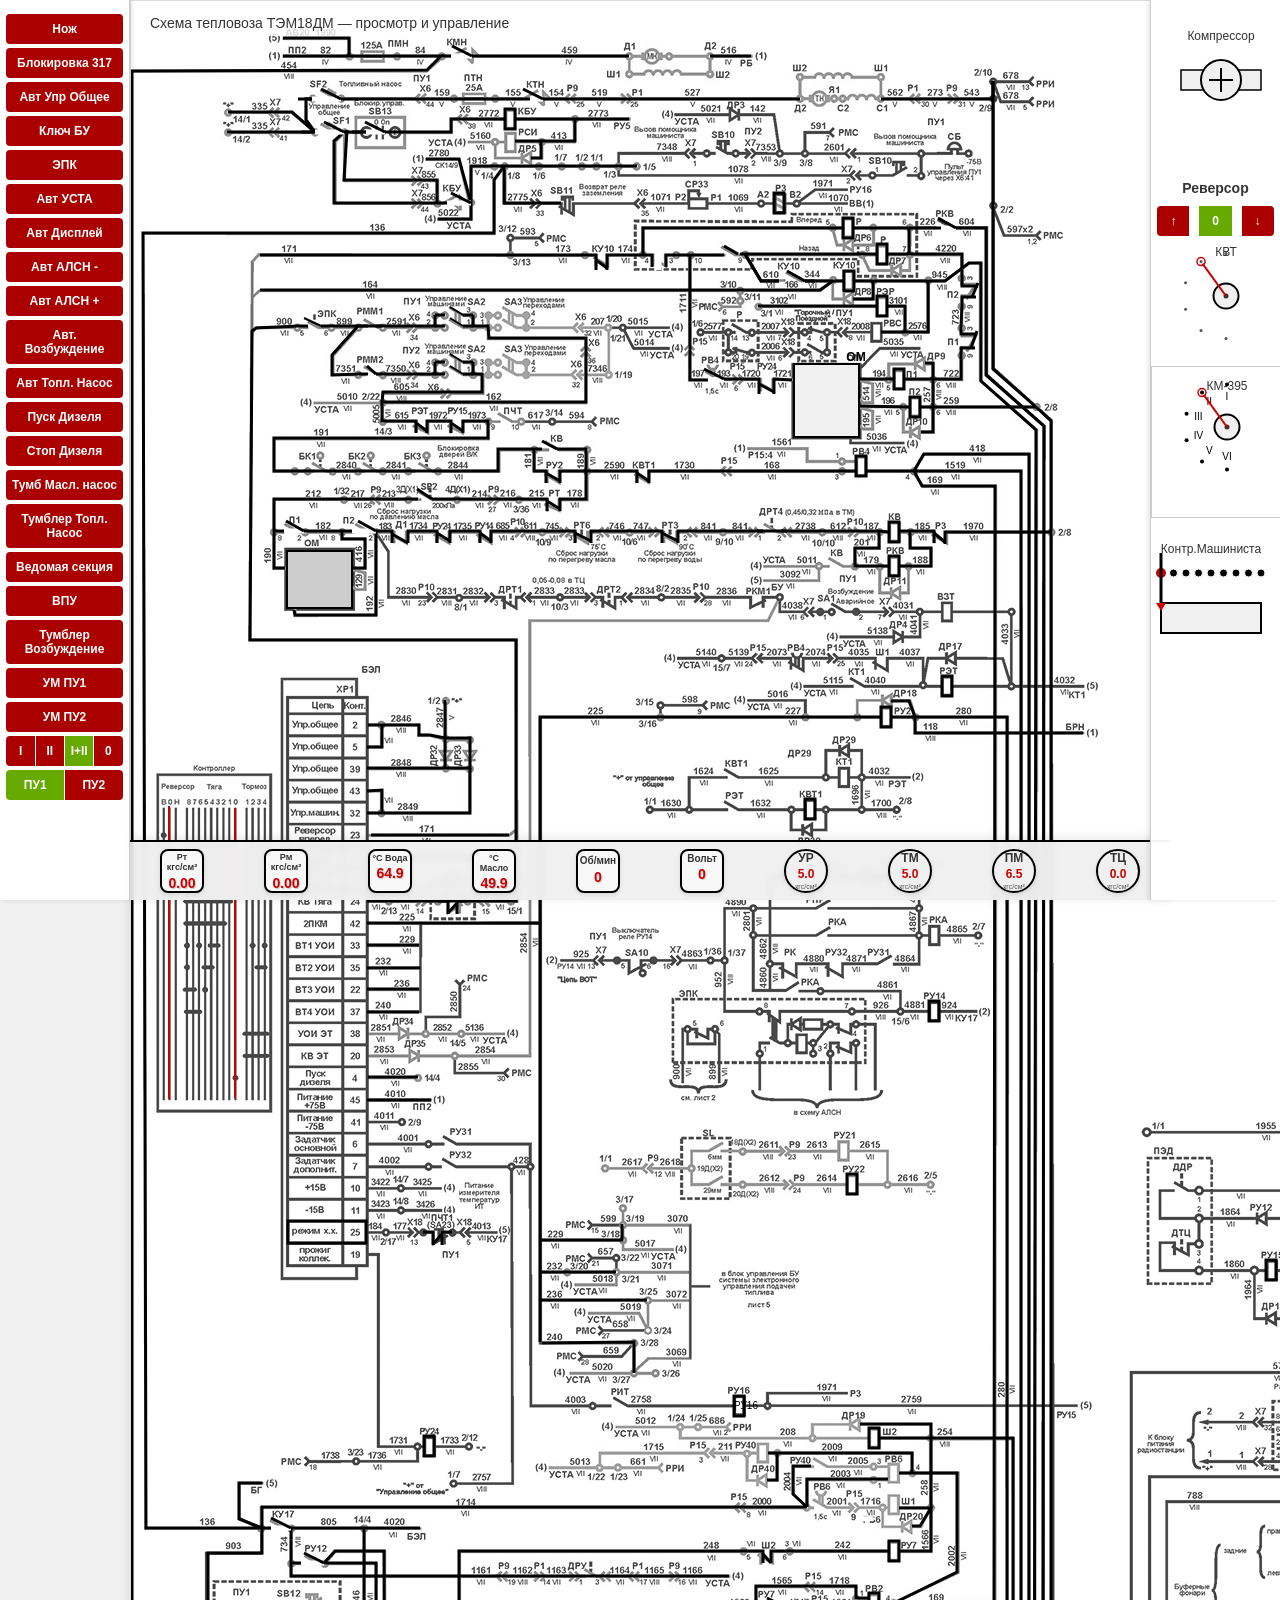
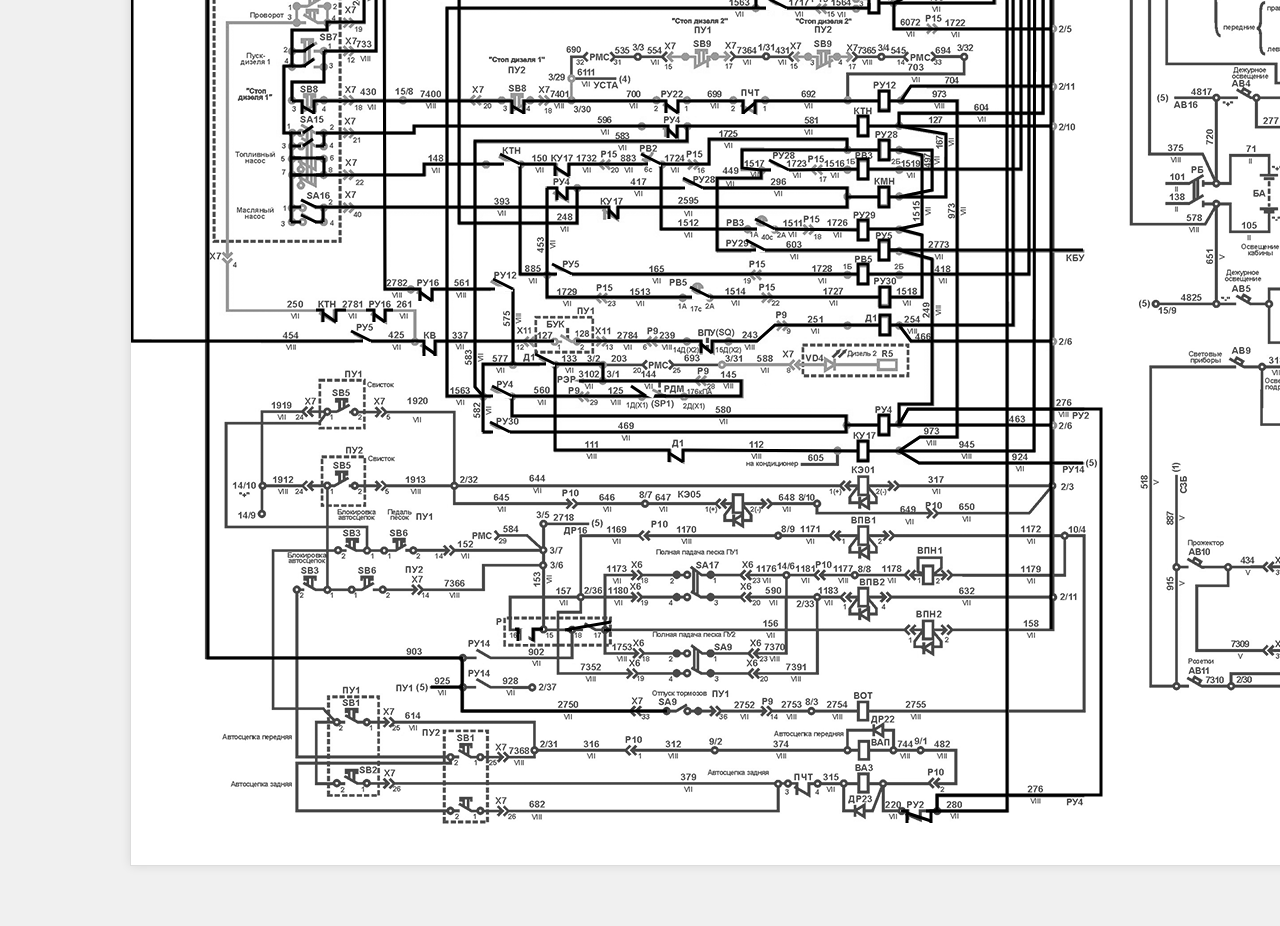
==== index.html @ cbc2bca0 "Update and rename двоечка.html to index.html" ====
<!DOCTYPE html>
<html lang="ru">
<head>
    <meta charset="UTF-8">
    <title>Схема тепловоза ТЭМ18ДМ</title>
    <link rel="stylesheet" href="style.css">
</head>
<body>
    <!-- === ИНФО-СТРОКА === -->
    <div id="info">Схема тепловоза ТЭМ18ДМ — просмотр и управление</div>

    <!-- === ЛЕВАЯ ПАНЕЛЬ УПРАВЛЕНИЯ === -->
    <div id="panel">
        <!-- Основные кнопки -->
        <button id="btn-disconnect" class="btn btn-off">Нож</button>
        <button id="btn-buk" class="btn btn-off">Блокировка 317</button>
        <button id="btn-main-control" class="btn btn-off">Авт Упр Общее</button>
        <button id="btn-key-bu" class="btn btn-off">Ключ БУ</button>
        <button id="btn-epk" class="btn btn-off">ЭПК</button>
        <button id="btn-usta" class="btn btn-off">Авт УСТА</button>
        <button id="btn-display" class="btn btn-off">Авт Дисплей</button>
        <button id="btn-alsn" class="btn btn-off">Авт АЛСН -</button>
        <button id="btn-Alsn-plus" class="btn btn-off">Авт АЛСН +</button>
        <button id="btn-excitation" class="btn btn-off">Авт. Возбуждение</button>
        <button id="btn-fuel-pump" class="btn btn-off">Авт Топл. Насос</button>
        <button id="btn-start-diesel" class="btn btn-off">Пуск Дизеля</button>
        <button id="btn-stop-diesel" class="btn btn-off">Стоп Дизеля</button>
        <button id="btn-oil-pump" class="btn btn-off">Тумб Масл. насос</button>
        <button id="btn-fuel-pump-tumbler" class="btn btn-off">Тумблер Топл. Насос</button>
        <button id="btn-pcht" class="btn btn-off">Ведомая секция</button>
        <button id="btn-vpu" class="btn btn-off">ВПУ</button>
        <button id="btn-exc-tumbler" class="btn btn-off">Тумблер Возбуждение</button>
        <button id="btn-um-pu1" class="btn btn-off">УМ ПУ1</button>
        <button id="btn-um-pu2" class="btn btn-off">УМ ПУ2</button>

        <!-- ОМ -->
        <div class="btn-row-om" title="ОМ: I / II / I+II / 0">
            <button id="btn-om-i" class="btn-om">I</button>
            <button id="btn-om-ii" class="btn-om">II</button>
            <button id="btn-om-i-ii" class="btn-om">I+II</button>
            <button id="btn-om-0" class="btn-om">0</button>
        </div>

        <!-- РММ -->
        <div class="btn-row" title="РММ: ПУ1 / ПУ2">
            <button id="btn-rmm-pu1" class="btn-rev">ПУ1</button>
            <button id="btn-rmm-pu2" class="btn-rev">ПУ2</button>
        </div>
    </div>

    <!-- === ПРАВАЯ ПАНЕЛЬ ОРГАНОВ УПРАВЛЕНИЯ === -->
    <div id="control-panel">
        <canvas id="compressor-canvas" width="130" height="150" style="margin: 0 auto; display: block;"></canvas>

        <!-- Реверсор в правой панели -->
        <div class="control-group" style="text-align: center; margin-top: 20px;">
            <div style="font: bold 14px Arial; color: #333; margin-bottom: 10px;" title="Реверсор: Вперёд / Нейтраль / Назад">
                Реверсор
            </div>
            <div class="btn-row" style="display: flex; justify-content: center; gap: 10px;">
                <button id="btn-reversor-forward" class="btn-rev">↑</button>
                <button id="btn-reversor-neutral" class="btn-rev">0</button>
                <button id="btn-reversor-backward" class="btn-rev">↓</button>
            </div>
        </div>
    </div>

    <!-- === СХЕМА === -->
    <canvas id="scheme-canvas"></canvas>

    <!-- === ПАНЕЛЬ ПРИБОРОВ (внизу) === -->
    <div id="gauge-panel"></div>

    <!-- === СКРИПТЫ === -->
    <script src="elements.js"></script>
    <script src="relay.js"></script>
    <script src="relayT.js"></script>
    <script src="wires.js"></script>
    <script src="pribor.js"></script>
    <script src="brakes.js"></script>
    <script src="motors.js"></script>
    <script src="main.js"></script>
</body>

</html>
---- style.css ----
body {
    margin: 0;
    background: #f0f0f0;
    font-family: Arial, sans-serif;
    overflow: auto;
}

/* === ОСНОВНОЙ CANVAS СХЕМЫ === */
#scheme-canvas {
    display: block;
    background: white;
    border: 1px solid #ddd;
    box-shadow: 0 0 10px rgba(0,0,0,0.1);
    image-rendering: pixelated;
    margin-left: 130px;
    margin-bottom: 60px;
    width: 3306px;
    height: 2464px;
}

/* === ЛЕВАЯ ПАНЕЛЬ УПРАВЛЕНИЯ — ФИКСИРОВАННЫЙ РАЗМЕР, НЕ МАСШТАБИРУЕТСЯ === */
#panel {
    position: fixed;
    top: 0;
    left: 0;
    width: 130px;
    height: 100vh;
    background: rgba(255, 255, 255, 0.95);
    border-right: 1px solid #ccc;
    box-shadow: 2px 0 5px rgba(0,0,0,0.1);
    z-index: 20;
    font: 13px Arial;
    padding: 10px 0;
    box-sizing: border-box;
    overflow-y: auto;
    overflow-x: hidden;
    transform: scale(1);
    transform-origin: top left;
}

/* === КНОПКИ ПАНЕЛИ — ФИКСИРОВАННЫЙ РАЗМЕР === */
.btn {
    display: block;
    width: 90%;
    margin: 4px auto;
    padding: 8px 5px;
    border: none;
    border-radius: 4px;
    font: bold 12px Arial;
    cursor: pointer;
    text-align: center;
    transition: all 0.2s;
}
.btn-on {
    background: #6a0;
    color: white;
}
.btn-off {
    background: #a00;
    color: white;
}

/* === ИНФО-ПАНЕЛЬ — ФИКСИРОВАНА === */
#info {
    position: fixed;
    top: 10px;
    left: 140px;
    color: #333;
    font: 14px Arial;
    z-index: 10;
    pointer-events: none;
    background: rgba(255, 255, 255, 0.8);
    padding: 5px 10px;
    border-radius: 4px;
    transform: scale(1);
    transform-origin: top left;
}

/* === ПАНЕЛЬ ПРИБОРОВ ВНИЗУ — ФИКСИРОВАННАЯ, НЕ МАСШТАБИРУЕТСЯ === */
#gauge-panel {
    position: fixed;
    bottom: 0;
    left: 130px;
    height: 60px;
    background: rgba(240, 240, 240, 0.95);
    border-top: 2px solid #000;
    box-shadow: 0 -2px 10px rgba(0,0,0,0.1);
    z-index: 15;
    font: 12px Arial;
    color: #000;
    display: flex;
    justify-content: flex-start;
    align-items: center;
    gap: 60px;
    padding: 0 30px;
    box-sizing: border-box;
    backdrop-filter: blur(3px);
    transform: scale(1);
    transform-origin: bottom left;
    width: auto;

}
.gauge {
    text-align: center;
    display: flex;
    flex-direction: column;
    align-items: center;
}
.gauge-value {
    font: bold 14px Arial;
    color: #c00;
    line-height: 1;
}
.gauge-label {
    font: 10px Arial;
    color: #555;
    margin-top: 2px;
}

/* === КНОПКИ РЕВЕРСОРА === */
.btn-row {
    display: flex;
    width: 90%;
    margin: 4px auto;
    gap: 1px;
    border-radius: 4px;
    overflow: hidden;
}
.btn-rev {
    flex: 1;
    background: #a00;
    color: white;
    border: none;
    padding: 8px 0;
    font: bold 12px Arial;
    text-align: center;
    cursor: pointer;
    transition: background 0.2s;
}
.btn-rev.active {
    background: #6a0;
}
.btn-rev:hover {
    filter: brightness(1.1);
}

/* === КНОПКИ ОМ === */
.btn-row-om {
    display: flex;
    width: 90%;
    margin: 4px auto;
    gap: 1px;
    border-radius: 4px;
    overflow: hidden;
}
.btn-om {
    flex: 1;
    background: #a00;
    color: white;
    border: none;
    padding: 8px 0;
    font: bold 12px Arial;
    text-align: center;
    cursor: pointer;
    transition: background 0.2s;
}
.btn-om.active {
    background: #6a0;
}
.btn-om:hover {
    filter: brightness(1.1);
}

/* === ПРАВАЯ ПАНЕЛЬ ОРГАНОВ УПРАВЛЕНИЯ — ФИКСИРОВАНА СПРАВА === */
#control-panel {
    position: fixed;
    top: 0;
    right: 0;
    width: 130px;
    height: 100vh;
    background: rgba(255, 255, 255, 0.95);
    border-left: 1px solid #ccc;
    box-shadow: -2px 0 5px rgba(0,0,0,0.1);
    z-index: 20;
    font: 13px Arial;
    padding: 10px 0;
    box-sizing: border-box;
    overflow-y: auto;
    overflow-x: hidden;
    transform: scale(1);
    transform-origin: top right;
    color: #333;
    text-align: center;
}
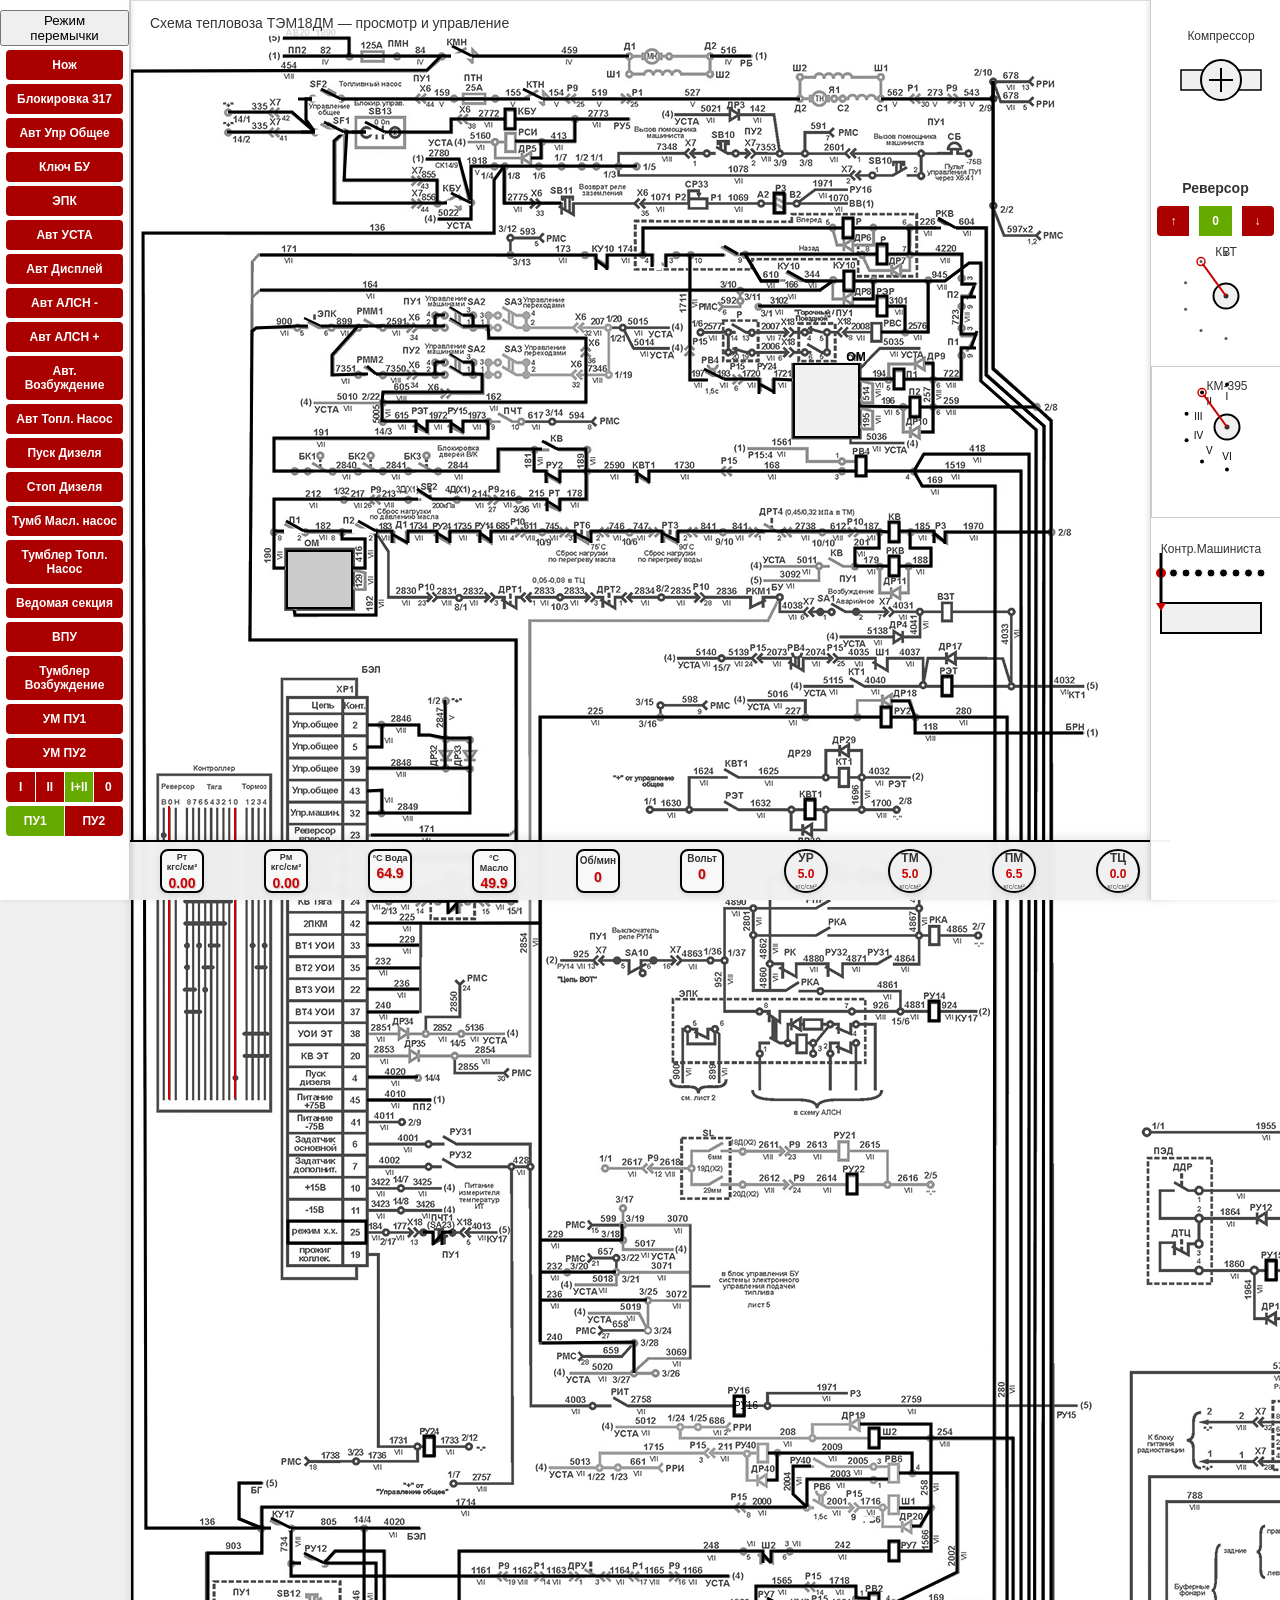
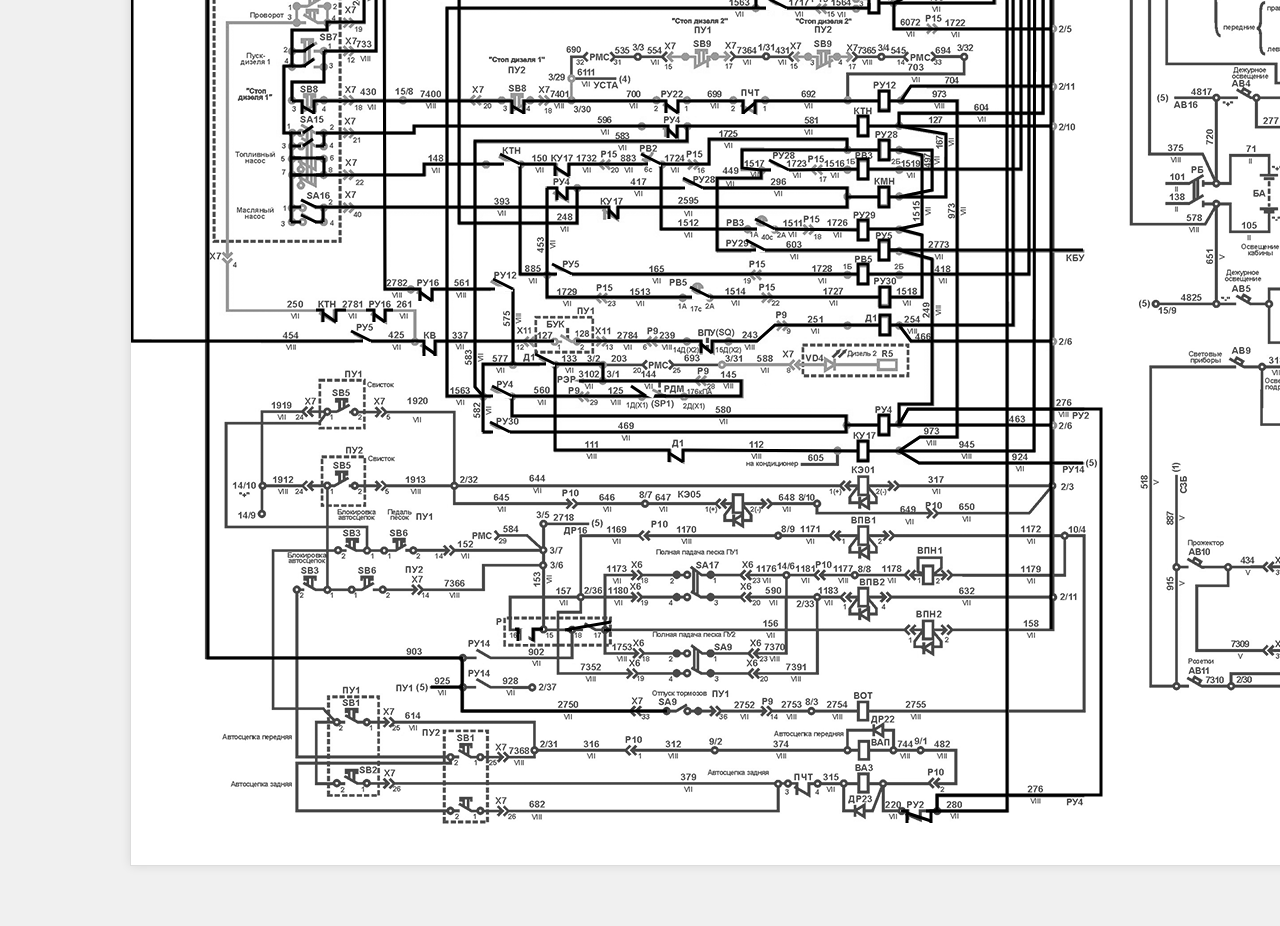
==== commit 83c8acf6: "Add files via upload" ====
--- a/index.html
+++ b/index.html
@@ -12,6 +12,7 @@
     <!-- === ЛЕВАЯ ПАНЕЛЬ УПРАВЛЕНИЯ === -->
     <div id="panel">
         <!-- Основные кнопки -->
+        <button id="toggle-jumper-mode">Режим перемычки</button>
         <button id="btn-disconnect" class="btn btn-off">Нож</button>
         <button id="btn-buk" class="btn btn-off">Блокировка 317</button>
         <button id="btn-main-control" class="btn btn-off">Авт Упр Общее</button>
@@ -32,6 +33,7 @@
         <button id="btn-exc-tumbler" class="btn btn-off">Тумблер Возбуждение</button>
         <button id="btn-um-pu1" class="btn btn-off">УМ ПУ1</button>
         <button id="btn-um-pu2" class="btn btn-off">УМ ПУ2</button>
+
 
         <!-- ОМ -->
         <div class="btn-row-om" title="ОМ: I / II / I+II / 0">
@@ -80,6 +82,7 @@
     <script src="brakes.js"></script>
     <script src="motors.js"></script>
     <script src="main.js"></script>
+    <script src="connectionPoints.js"></script>
+    <script src="jumpers.js"></script>
 </body>
-
-</html>
+</html>
